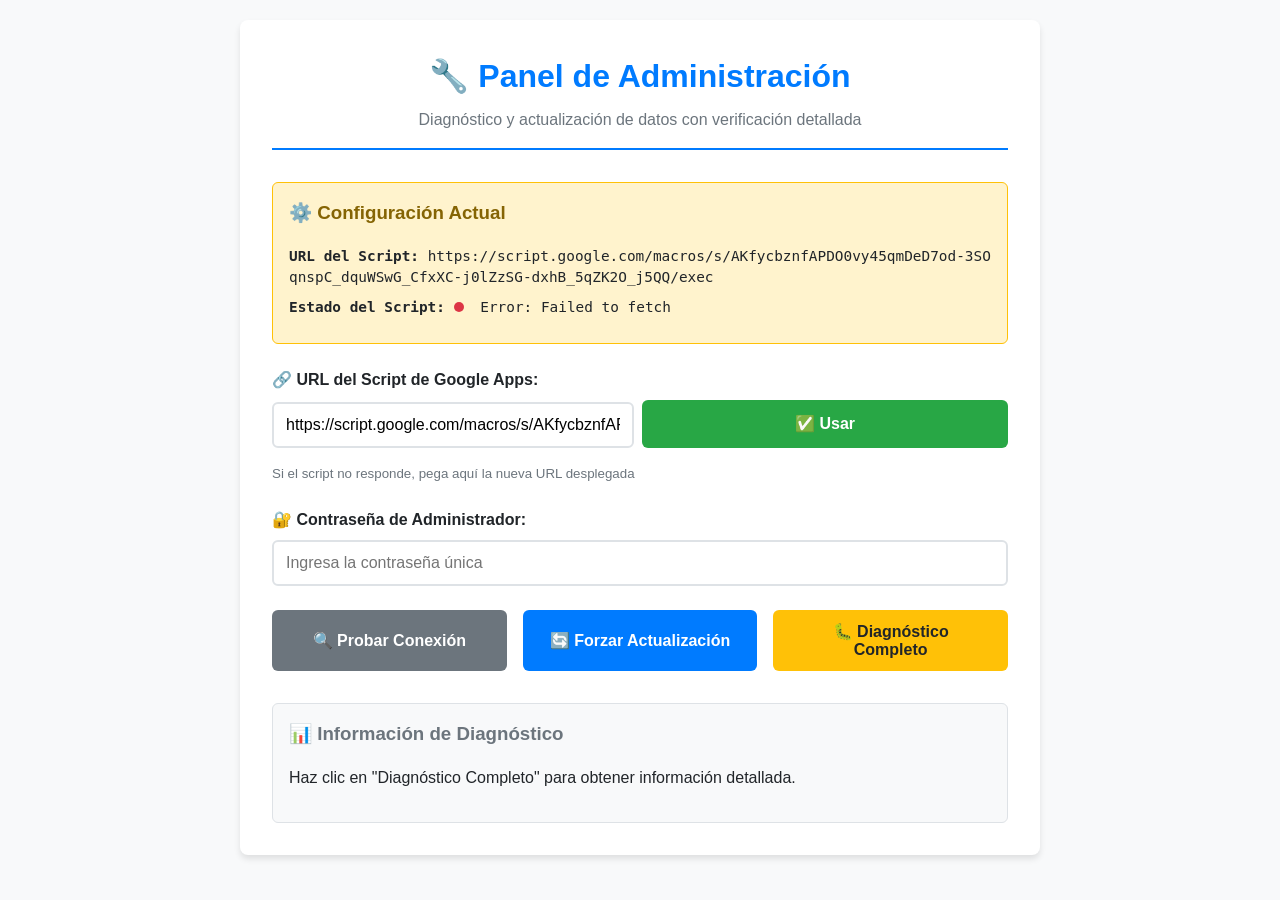
==== admin.html @ ba02b68a "upload" ====
<!DOCTYPE html>
<html lang="es">
<head>
    <meta charset="UTF-8">
    <meta name="viewport" content="width=device-width, initial-scale=1.0">
    <title>Panel de Administración - Diagnóstico</title>
    <style>
        :root {
            --primary-color: #007BFF;
            --secondary-color: #6c757d;
            --success-color: #28a745;
            --warning-color: #ffc107;
            --danger-color: #dc3545;
            --background-color: #f8f9fa;
            --surface-color: #ffffff;
            --text-color: #212529;
            --border-color: #dee2e6;
        }

        * {
            box-sizing: border-box;
        }

        body {
            font-family: 'Segoe UI', Tahoma, Geneva, Verdana, sans-serif;
            background-color: var(--background-color);
            color: var(--text-color);
            margin: 0;
            padding: 20px;
            line-height: 1.5;
        }

        .container {
            max-width: 800px;
            margin: 0 auto;
            background-color: var(--surface-color);
            padding: 2rem;
            border-radius: 8px;
            box-shadow: 0 4px 6px rgba(0,0,0,0.1);
        }

        header {
            text-align: center;
            margin-bottom: 2rem;
            border-bottom: 2px solid var(--primary-color);
            padding-bottom: 1rem;
        }

        header h1 {
            color: var(--primary-color);
            margin: 0 0 0.5rem 0;
            font-size: 2rem;
        }

        header p {
            color: var(--secondary-color);
            margin: 0;
        }

        .admin-panel {
            display: flex;
            flex-direction: column;
            gap: 1.5rem;
        }

        .control-group {
            display: flex;
            flex-direction: column;
            gap: 0.5rem;
        }

        label {
            font-weight: 600;
            color: var(--text-color);
        }

        input[type="password"], input[type="url"] {
            padding: 12px;
            font-size: 1rem;
            border: 2px solid var(--border-color);
            border-radius: 6px;
            transition: border-color 0.3s;
            width: 100%;
        }

        input[type="password"]:focus, input[type="url"]:focus {
            outline: none;
            border-color: var(--primary-color);
            box-shadow: 0 0 0 3px rgba(0, 123, 255, 0.1);
        }

        .button-group {
            display: flex;
            gap: 1rem;
            flex-wrap: wrap;
        }

        button {
            padding: 12px 24px;
            font-size: 1rem;
            font-weight: 600;
            border: none;
            border-radius: 6px;
            cursor: pointer;
            transition: all 0.3s;
            min-height: 48px;
            flex: 1;
            min-width: 120px;
        }

        .btn-primary {
            background-color: var(--primary-color);
            color: white;
        }

        .btn-primary:hover {
            background-color: #0056b3;
        }

        .btn-secondary {
            background-color: var(--secondary-color);
            color: white;
        }

        .btn-secondary:hover {
            background-color: #545b62;
        }

        .btn-warning {
            background-color: var(--warning-color);
            color: #212529;
        }

        .btn-warning:hover {
            background-color: #e0a800;
        }

        .btn-success {
            background-color: var(--success-color);
            color: white;
        }

        .btn-success:hover {
            background-color: #218838;
        }

        button:disabled {
            opacity: 0.6;
            cursor: not-allowed;
        }

        .feedback {
            padding: 15px;
            border-radius: 6px;
            margin-top: 1rem;
            border: 2px solid;
            font-weight: 500;
            display: none;
        }

        .feedback.success {
            background-color: #d4edda;
            border-color: var(--success-color);
            color: #155724;
        }

        .feedback.error {
            background-color: #f8d7da;
            border-color: var(--danger-color);
            color: #721c24;
        }

        .feedback.loading {
            background-color: #d1ecf1;
            border-color: #17a2b8;
            color: #0c5460;
        }

        .feedback.warning {
            background-color: #fff3cd;
            border-color: var(--warning-color);
            color: #856404;
        }

        .debug-info {
            margin-top: 2rem;
            padding: 1rem;
            background-color: #f8f9fa;
            border-radius: 6px;
            border: 1px solid var(--border-color);
        }

        .debug-info h3 {
            margin-top: 0;
            color: var(--secondary-color);
        }

        .debug-item {
            margin: 0.5rem 0;
            padding: 0.5rem;
            background: white;
            border-radius: 4px;
            font-family: monospace;
            font-size: 0.9rem;
            word-break: break-all;
        }

        .config-section {
            background-color: #fff3cd;
            padding: 1rem;
            border-radius: 6px;
            border: 1px solid var(--warning-color);
            margin-bottom: 1.5rem;
        }

        .config-section h3 {
            margin-top: 0;
            color: #856404;
        }

        .config-item {
            margin: 0.5rem 0;
            font-family: monospace;
            font-size: 0.9rem;
            word-break: break-all;
        }

        .spinner {
            border: 3px solid #f3f3f3;
            border-top: 3px solid var(--primary-color);
            border-radius: 50%;
            width: 20px;
            height: 20px;
            animation: spin 1s linear infinite;
            display: inline-block;
            margin-right: 10px;
        }

        @keyframes spin {
            0% { transform: rotate(0deg); }
            100% { transform: rotate(360deg); }
        }

        .status-indicator {
            display: inline-block;
            width: 10px;
            height: 10px;
            border-radius: 50%;
            margin-right: 8px;
        }

        .status-online {
            background-color: var(--success-color);
        }

        .status-offline {
            background-color: var(--danger-color);
        }

        .status-unknown {
            background-color: var(--secondary-color);
        }

        .url-input-group {
            display: flex;
            gap: 0.5rem;
            align-items: flex-end;
        }

        .url-input-group input {
            flex: 1;
        }

        .url-input-group button {
            min-width: auto;
            padding: 12px 16px;
        }

        @media (max-width: 768px) {
            .container {
                padding: 1rem;
                margin: 10px;
            }
            
            .button-group {
                flex-direction: column;
            }
            
            button {
                min-width: 100%;
            }

            .url-input-group {
                flex-direction: column;
                align-items: stretch;
            }
        }
    </style>
</head>
<body>
    <div class="container">
        <header>
            <h1>🔧 Panel de Administración</h1>
            <p>Diagnóstico y actualización de datos con verificación detallada</p>
        </header>

        <div class="config-section">
            <h3>⚙️ Configuración Actual</h3>
            <div class="config-item">
                <strong>URL del Script:</strong> <span id="current-url">Cargando...</span>
            </div>
            <div class="config-item">
                <strong>Estado del Script:</strong> 
                <span class="status-indicator status-unknown"></span>
                <span id="script-status">Verificando...</span>
            </div>
        </div>

        <div class="admin-panel">
            <div class="control-group">
                <label for="script-url">🔗 URL del Script de Google Apps:</label>
                <div class="url-input-group">
                    <input type="url" id="script-url" placeholder="https://script.google.com/macros/s/...">
                    <button id="update-url-btn" class="btn-success">✅ Usar</button>
                </div>
                <small style="color: var(--secondary-color); margin-top: 0.5rem;">
                    Si el script no responde, pega aquí la nueva URL desplegada
                </small>
            </div>

            <div class="control-group">
                <label for="password">🔐 Contraseña de Administrador:</label>
                <input type="password" id="password" placeholder="Ingresa la contraseña única">
            </div>

            <div class="button-group">
                <button id="test-connection-btn" class="btn-secondary">🔍 Probar Conexión</button>
                <button id="force-update-btn" class="btn-primary">🔄 Forzar Actualización</button>
                <button id="debug-btn" class="btn-warning">🐛 Diagnóstico Completo</button>
            </div>

            <div id="feedback-message" class="feedback"></div>
        </div>

        <div class="debug-info">
            <h3>📊 Información de Diagnóstico</h3>
            <div id="debug-content">
                <p>Haz clic en "Diagnóstico Completo" para obtener información detallada.</p>
            </div>
        </div>
    </div>

    <script>
        // ⚠️ CONFIGURACIÓN INICIAL - Se puede modificar desde la interfaz
        let APPS_SCRIPT_URL = 'https://script.google.com/macros/s/AKfycbznfAPDO0vy45qmDeD7od-3SOqnspC_dquWSwG_CfxXC-j0lZzSG-dxhB_5qZK2O_j5QQ/exec';
        const ADMIN_PASSWORD = 'Narkis2025';

        document.addEventListener('DOMContentLoaded', () => {
            const updateButton = document.getElementById('force-update-btn');
            const testButton = document.getElementById('test-connection-btn');
            const debugButton = document.getElementById('debug-btn');
            const updateUrlButton = document.getElementById('update-url-btn');
            const passwordInput = document.getElementById('password');
            const scriptUrlInput = document.getElementById('script-url');
            const feedbackMessage = document.getElementById('feedback-message');
            const currentUrlSpan = document.getElementById('current-url');
            const scriptStatusSpan = document.getElementById('script-status');
            const debugContent = document.getElementById('debug-content');

            // Mostrar URL actual
            currentUrlSpan.textContent = APPS_SCRIPT_URL;
            scriptUrlInput.value = APPS_SCRIPT_URL;

            // Verificar estado del script al cargar
            checkScriptStatus();

            // Event Listeners
            testButton.addEventListener('click', testConnection);
            updateButton.addEventListener('click', forceUpdate);
            debugButton.addEventListener('click', runDiagnostics);
            updateUrlButton.addEventListener('click', updateScriptUrl);

            function updateScriptUrl() {
                const newUrl = scriptUrlInput.value.trim();
                if (!newUrl) {
                    displayFeedback('❌ Por favor ingresa una URL válida', 'error');
                    return;
                }

                if (!newUrl.includes('script.google.com/macros/s/')) {
                    displayFeedback('❌ La URL no parece ser de Google Apps Script', 'error');
                    return;
                }

                APPS_SCRIPT_URL = newUrl;
                currentUrlSpan.textContent = newUrl;
                displayFeedback('✅ URL actualizada correctamente', 'success');
                
                // Verificar nueva URL automáticamente
                setTimeout(checkScriptStatus, 1000);
            }

            async function checkScriptStatus() {
                try {
                    const response = await fetch(APPS_SCRIPT_URL + '?action=ping&t=' + new Date().getTime(), {
                        method: 'GET',
                        mode: 'cors'
                    });
                    
                    if (response.ok) {
                        const result = await response.json();
                        updateScriptStatus(true, `Online - ${result.message || 'Script accesible'}`);
                    } else {
                        updateScriptStatus(false, `Error HTTP ${response.status}`);
                    }
                } catch (error) {
                    updateScriptStatus(false, `Error: ${error.message}`);
                }
            }

            function updateScriptStatus(isOnline, message) {
                const indicator = document.querySelector('.status-indicator');
                indicator.className = `status-indicator ${isOnline ? 'status-online' : 'status-offline'}`;
                scriptStatusSpan.textContent = message;
            }

            async function testConnection() {
                if (passwordInput.value !== ADMIN_PASSWORD) {
                    displayFeedback('❌ Contraseña incorrecta para prueba de conexión', 'error');
                    return;
                }

                displayFeedback('🔍 Probando conexión...', 'loading');
                testButton.disabled = true;

                const testResults = [];

                try {
                    // Prueba 1: Ping básico
                    testResults.push('✅ Iniciando pruebas de conexión...');
                    
                    const startTime = Date.now();
                    const response = await fetch(APPS_SCRIPT_URL + '?action=ping&t=' + new Date().getTime(), {
                        method: 'GET',
                        mode: 'cors',
                        headers: {
                            'Accept': 'application/json',
                            'Content-Type': 'application/json'
                        }
                    });
                    const endTime = Date.now();

                    testResults.push(`📡 Respuesta recibida en ${endTime - startTime}ms`);
                    testResults.push(`🌐 Status HTTP: ${response.status} ${response.statusText}`);

                    if (response.ok) {
                        const responseText = await response.text();
                        testResults.push(`📄 Contenido recibido: ${responseText.substring(0, 200)}...`);
                        
                        try {
                            const jsonData = JSON.parse(responseText);
                            testResults.push(`✅ JSON válido recibido`);
                            testResults.push(`🔍 Estructura: ${JSON.stringify(jsonData, null, 2)}`);
                            
                            // Prueba adicional: obtener datos
                            const dataTest = await fetch(APPS_SCRIPT_URL + '?action=getData&t=' + new Date().getTime());
                            if (dataTest.ok) {
                                const dataResult = await dataTest.json();
                                testResults.push(`📊 Datos disponibles: ${dataResult.recordCount || 0} registros`);
                            }
                            
                        } catch (parseError) {
                            testResults.push(`⚠️ La respuesta no es JSON válido: ${parseError.message}`);
                        }

                        displayFeedback('✅ Conexión exitosa - El script está funcionando', 'success');
                        updateScriptStatus(true, 'Online y funcionando');
                    } else {
                        testResults.push(`❌ Error HTTP: ${response.status} ${response.statusText}`);
                        displayFeedback(`❌ Error de conexión: HTTP ${response.status}`, 'error');
                        updateScriptStatus(false, `HTTP ${response.status}`);
                    }

                } catch (error) {
                    testResults.push(`❌ Error de conexión: ${error.message}`);
                    testResults.push(`🔧 Tipo de error: ${error.name}`);
                    
                    displayFeedback(`❌ Error de conexión: ${error.message}`, 'error');
                    updateScriptStatus(false, error.message);
                }

                // Mostrar resultados en debug
                debugContent.innerHTML = `
                    <h4>🔍 Resultados de Prueba de Conexión</h4>
                    ${testResults.map(result => `<div class="debug-item">${result}</div>`).join('')}
                `;

                testButton.disabled = false;
            }

            async function forceUpdate() {
                if (passwordInput.value !== ADMIN_PASSWORD) {
                    displayFeedback('❌ Contraseña incorrecta', 'error');
                    return;
                }

                displayFeedback('🔄 Actualizando datos, por favor espera...', 'loading');
                updateButton.disabled = true;

                try {
                    const startTime = Date.now();
                    
                    const response = await fetch(APPS_SCRIPT_URL, {
                        method: 'POST',
                        mode: 'cors',
                        redirect: 'follow', // <-- ¡Añade esta línea!
                        headers: {
                            'Content-Type': 'application/json',
                        },
                        body: JSON.stringify({
                            action: 'update',
                            password: ADMIN_PASSWORD,
                            timestamp: new Date().toISOString()
                        })
                    });

                    const endTime = Date.now();
                    
                    if (!response.ok) {
                        throw new Error(`HTTP ${response.status}: ${response.statusText}`);
                    }
                    
                    const responseText = await response.text();
                    
                    try {
                        const result = JSON.parse(responseText);
                        
                        if (result.status === 'success') {
                            displayFeedback(`✅ Actualización exitosa (${endTime - startTime}ms) - ${result.recordCount} registros`, 'success');
                            updateScriptStatus(true, 'Actualizado exitosamente');
                            
                            // Mostrar información adicional
                            debugContent.innerHTML = `
                                <h4>✅ Última Actualización Exitosa</h4>
                                <div class="debug-item">🕒 Timestamp: ${result.timestamp}</div>
                                <div class="debug-item">📊 Registros procesados: ${result.recordCount}</div>
                                <div class="debug-item">📋 Headers: ${result.headers ? result.headers.join(', ') : 'No disponible'}</div>
                                <div class="debug-item">🔗 Archivo: ${result.fileUrl || 'URL no disponible'}</div>
                            `;
                        } else {
                            throw new Error(result.message || 'Error desconocido en el script');
                        }
                    } catch (parseError) {
                        // Si no es JSON, mostrar la respuesta tal como viene
                        if (responseText.includes('success') || responseText.includes('actualizado')) {
                            displayFeedback(`✅ Actualización completada (${endTime - startTime}ms)`, 'success');
                        } else {
                            displayFeedback(`⚠️ Respuesta inesperada del servidor: ${responseText.substring(0, 200)}`, 'warning');
                        }
                    }

                } catch (error) {
                    displayFeedback(`❌ Error en la actualización: ${error.message}`, 'error');
                    updateScriptStatus(false, error.message);
                } finally {
                    updateButton.disabled = false;
                }
            }

            async function runDiagnostics() {
                displayFeedback('🐛 Ejecutando diagnóstico completo...', 'loading');
                debugButton.disabled = true;

                const diagnostics = [];

                try {
                    // Información del navegador
                    diagnostics.push(`🌐 Navegador: ${navigator.userAgent}`);
                    diagnostics.push(`📍 URL actual: ${window.location.href}`);
                    diagnostics.push(`🕒 Timestamp: ${new Date().toISOString()}`);
                    diagnostics.push(`🔧 Configuración del script: ${APPS_SCRIPT_URL}`);
                    
                    // Verificación de CORS
                    diagnostics.push(`🔒 Modo CORS: Habilitado`);
                    
                    // Prueba de red general
                    try {
                        const networkTest = await fetch('https://httpbin.org/get');
                        diagnostics.push(`🌍 Conectividad general: ✅ OK (${networkTest.status})`);
                    } catch (netError) {
                        diagnostics.push(`🌍 Conectividad general: ❌ Error (${netError.message})`);
                    }

                    // Prueba específica del script - Ping
                    try {
                        const pingTest = await fetch(APPS_SCRIPT_URL + '?action=ping&t=' + new Date().getTime());
                        diagnostics.push(`📜 Script Ping: ✅ OK (${pingTest.status})`);
                        
                        if (pingTest.ok) {
                            const pingResponse = await pingTest.json();
                            diagnostics.push(`📋 Respuesta Ping: ${JSON.stringify(pingResponse)}`);
                        }
                    } catch (scriptError) {
                        diagnostics.push(`📜 Script Ping: ❌ Error (${scriptError.message})`);
                    }

                    // Prueba de obtención de datos
                    try {
                        const dataTest = await fetch(APPS_SCRIPT_URL + '?action=getData&t=' + new Date().getTime());
                        diagnostics.push(`📊 Datos del script: ✅ OK (${dataTest.status})`);
                        
                        if (dataTest.ok) {
                            const dataResponse = await dataTest.json();
                            diagnostics.push(`📈 Registros disponibles: ${dataResponse.recordCount || 0}`);
                            diagnostics.push(`📋 Headers: ${dataResponse.headers ? dataResponse.headers.join(', ') : 'No disponible'}`);
                        }
                    } catch (dataError) {
                        diagnostics.push(`📊 Datos del script: ❌ Error (${dataError.message})`);
                    }

                    // Verificación de la configuración
                    diagnostics.push(`🔐 Contraseña configurada: ${ADMIN_PASSWORD ? '✅ Sí' : '❌ No'}`);
                    diagnostics.push(`🔗 URL válida: ${APPS_SCRIPT_URL.startsWith('https://script.google.com') ? '✅ Sí' : '❌ No'}`);

                    displayFeedback('✅ Diagnóstico completado', 'success');

                } catch (error) {
                    diagnostics.push(`❌ Error durante diagnóstico: ${error.message}`);
                    displayFeedback(`❌ Error en diagnóstico: ${error.message}`, 'error');
                }

                // Mostrar resultados
                debugContent.innerHTML = `
                    <h4>🐛 Diagnóstico Completo</h4>
                    ${diagnostics.map(item => `<div class="debug-item">${item}</div>`).join('')}
                    
                    <h4>💡 Posibles Soluciones</h4>
                    <div class="debug-item">
                        <strong>Si ves "Failed to fetch":</strong><br>
                        • Verifica que la URL del Apps Script sea correcta<br>
                        • Asegúrate de que el script esté desplegado como "acceso público"<br>
                        • Revisa que no haya errores en el código del Apps Script<br>
                        • Intenta redesplegar el script con una nueva URL<br>
                        • Verifica que las funciones doGet() y doPost() estén implementadas
                    </div>
                    <div class="debug-item">
                        <strong>Si el script no responde:</strong><br>
                        • Verifica los logs del Apps Script en Google Cloud Console<br>
                        • Asegúrate de que la función doGet() o doPost() esté implementada<br>
                        • Revisa los permisos de Google Sheets/Drive<br>
                        • Verifica que el FOLDER_ID y SHEET_NAME sean correctos
                    </div>
                    <div class="debug-item">
                        <strong>Para redesplegar el script:</strong><br>
                        • Ve a script.google.com<br>
                        • Abre tu proyecto<br>
                        • Haz clic en "Implementar" > "Nueva implementación"<br>
                        • Selecciona "Aplicación web"<br>
                        • Cambia la versión a "Nueva"<br>
                        • Asegúrate de que "Ejecutar como" sea "Yo"<br>
                        • Y "Quién tiene acceso" sea "Cualquier usuario"<br>
                        • Copia la nueva URL y úsala arriba
                    </div>
                `;

                debugButton.disabled = false;
            }

            function displayFeedback(message, type) {
                feedbackMessage.innerHTML = type === 'loading' ? 
                    `<span class="spinner"></span>${message}` : message;
                
                feedbackMessage.className = `feedback ${type}`;
                feedbackMessage.style.display = 'block';
                
                if (type !== 'loading') {
                    setTimeout(() => {
                        feedbackMessage.style.display = 'none';
                    }, 5000);
                }
            }

            // Auto-verificar estado cada 30 segundos
            setInterval(checkScriptStatus, 30000);
        });
    </script>
</body>
</html>
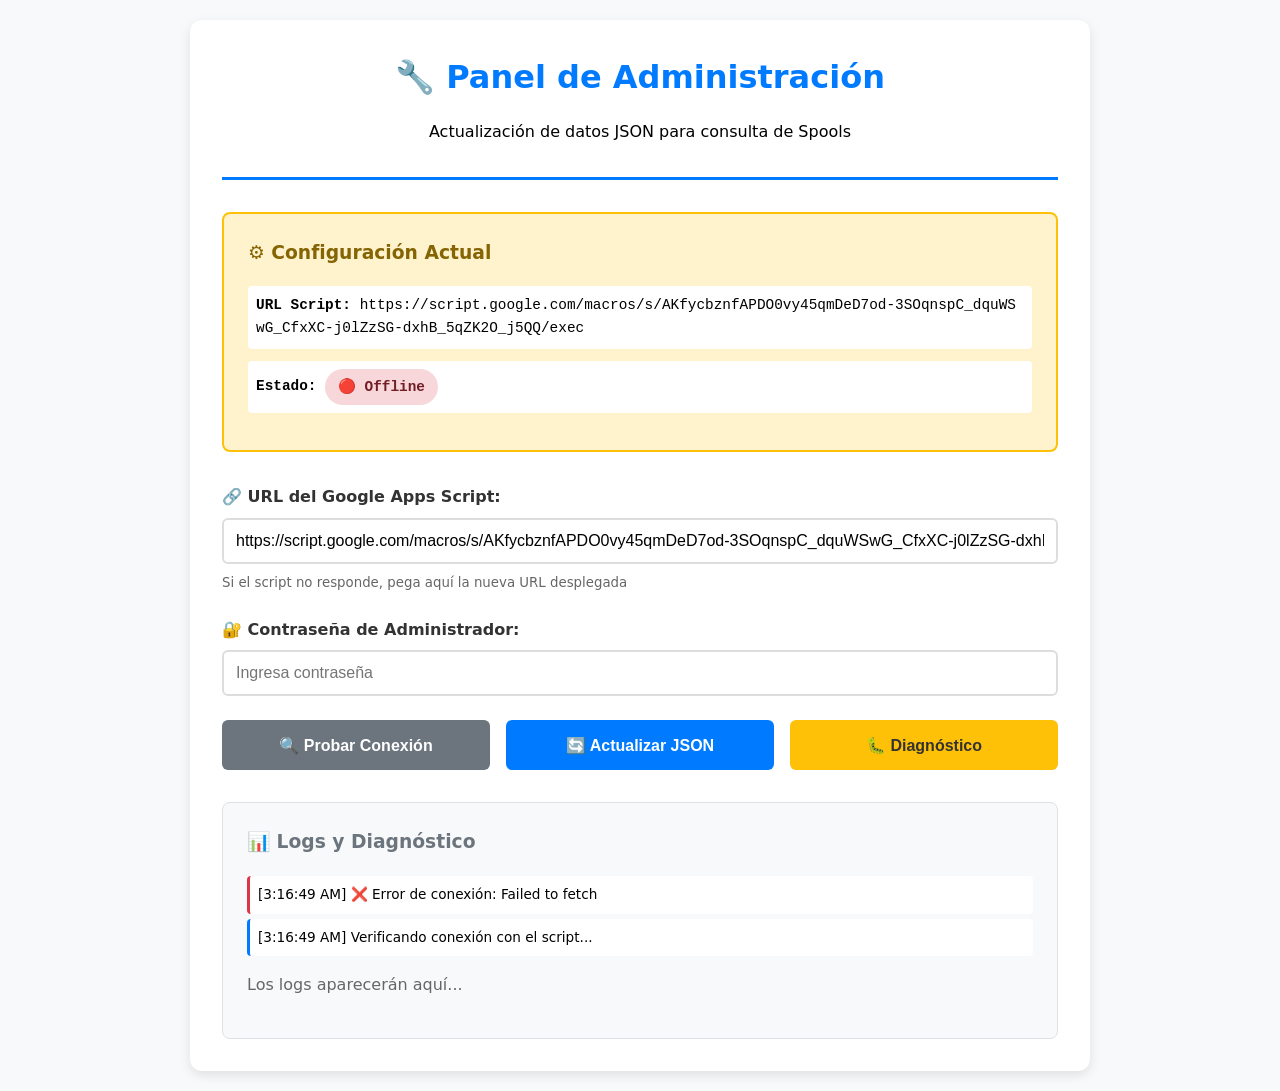
==== commit 3e2dc1ae: "Update admin.html" ====
--- a/admin.html
+++ b/admin.html
@@ -3,200 +3,64 @@
 <head>
     <meta charset="UTF-8">
     <meta name="viewport" content="width=device-width, initial-scale=1.0">
-    <title>Panel de Administración - Diagnóstico</title>
+    <title>Panel Admin - Actualización JSON</title>
     <style>
         :root {
-            --primary-color: #007BFF;
-            --secondary-color: #6c757d;
-            --success-color: #28a745;
-            --warning-color: #ffc107;
-            --danger-color: #dc3545;
-            --background-color: #f8f9fa;
-            --surface-color: #ffffff;
-            --text-color: #212529;
-            --border-color: #dee2e6;
-        }
-
-        * {
-            box-sizing: border-box;
-        }
-
+            --primary: #007BFF;
+            --success: #28a745;
+            --danger: #dc3545;
+            --warning: #ffc107;
+            --secondary: #6c757d;
+            --bg: #f8f9fa;
+        }
+
+        * { box-sizing: border-box; }
+        
         body {
-            font-family: 'Segoe UI', Tahoma, Geneva, Verdana, sans-serif;
-            background-color: var(--background-color);
-            color: var(--text-color);
+            font-family: 'Segoe UI', system-ui, sans-serif;
+            background: var(--bg);
             margin: 0;
             padding: 20px;
-            line-height: 1.5;
+            line-height: 1.6;
         }
 
         .container {
-            max-width: 800px;
+            max-width: 900px;
             margin: 0 auto;
-            background-color: var(--surface-color);
+            background: white;
             padding: 2rem;
-            border-radius: 8px;
-            box-shadow: 0 4px 6px rgba(0,0,0,0.1);
+            border-radius: 12px;
+            box-shadow: 0 4px 12px rgba(0,0,0,0.1);
         }
 
         header {
             text-align: center;
+            border-bottom: 3px solid var(--primary);
+            padding-bottom: 1rem;
             margin-bottom: 2rem;
-            border-bottom: 2px solid var(--primary-color);
-            padding-bottom: 1rem;
         }
 
         header h1 {
-            color: var(--primary-color);
-            margin: 0 0 0.5rem 0;
+            color: var(--primary);
+            margin: 0 0 0.5rem;
             font-size: 2rem;
         }
 
-        header p {
-            color: var(--secondary-color);
-            margin: 0;
-        }
-
-        .admin-panel {
-            display: flex;
-            flex-direction: column;
-            gap: 1.5rem;
-        }
-
-        .control-group {
-            display: flex;
-            flex-direction: column;
-            gap: 0.5rem;
-        }
-
-        label {
-            font-weight: 600;
-            color: var(--text-color);
-        }
-
-        input[type="password"], input[type="url"] {
-            padding: 12px;
-            font-size: 1rem;
-            border: 2px solid var(--border-color);
-            border-radius: 6px;
-            transition: border-color 0.3s;
-            width: 100%;
-        }
-
-        input[type="password"]:focus, input[type="url"]:focus {
-            outline: none;
-            border-color: var(--primary-color);
-            box-shadow: 0 0 0 3px rgba(0, 123, 255, 0.1);
-        }
-
-        .button-group {
-            display: flex;
-            gap: 1rem;
-            flex-wrap: wrap;
-        }
-
-        button {
-            padding: 12px 24px;
-            font-size: 1rem;
-            font-weight: 600;
-            border: none;
-            border-radius: 6px;
-            cursor: pointer;
-            transition: all 0.3s;
-            min-height: 48px;
-            flex: 1;
-            min-width: 120px;
-        }
-
-        .btn-primary {
-            background-color: var(--primary-color);
-            color: white;
-        }
-
-        .btn-primary:hover {
-            background-color: #0056b3;
-        }
-
-        .btn-secondary {
-            background-color: var(--secondary-color);
-            color: white;
-        }
-
-        .btn-secondary:hover {
-            background-color: #545b62;
-        }
-
-        .btn-warning {
-            background-color: var(--warning-color);
-            color: #212529;
-        }
-
-        .btn-warning:hover {
-            background-color: #e0a800;
-        }
-
-        .btn-success {
-            background-color: var(--success-color);
-            color: white;
-        }
-
-        .btn-success:hover {
-            background-color: #218838;
-        }
-
-        button:disabled {
-            opacity: 0.6;
-            cursor: not-allowed;
-        }
-
-        .feedback {
-            padding: 15px;
-            border-radius: 6px;
-            margin-top: 1rem;
-            border: 2px solid;
-            font-weight: 500;
-            display: none;
-        }
-
-        .feedback.success {
-            background-color: #d4edda;
-            border-color: var(--success-color);
-            color: #155724;
-        }
-
-        .feedback.error {
-            background-color: #f8d7da;
-            border-color: var(--danger-color);
-            color: #721c24;
-        }
-
-        .feedback.loading {
-            background-color: #d1ecf1;
-            border-color: #17a2b8;
-            color: #0c5460;
-        }
-
-        .feedback.warning {
-            background-color: #fff3cd;
-            border-color: var(--warning-color);
+        .config-card {
+            background: #fff3cd;
+            border: 2px solid var(--warning);
+            border-radius: 8px;
+            padding: 1.5rem;
+            margin-bottom: 2rem;
+        }
+
+        .config-card h3 {
+            margin-top: 0;
             color: #856404;
         }
 
-        .debug-info {
-            margin-top: 2rem;
-            padding: 1rem;
-            background-color: #f8f9fa;
-            border-radius: 6px;
-            border: 1px solid var(--border-color);
-        }
-
-        .debug-info h3 {
-            margin-top: 0;
-            color: var(--secondary-color);
-        }
-
-        .debug-item {
-            margin: 0.5rem 0;
+        .config-item {
+            margin: 0.8rem 0;
             padding: 0.5rem;
             background: white;
             border-radius: 4px;
@@ -205,34 +69,125 @@
             word-break: break-all;
         }
 
-        .config-section {
-            background-color: #fff3cd;
+        .status-badge {
+            display: inline-flex;
+            align-items: center;
+            gap: 0.5rem;
+            padding: 0.4rem 0.8rem;
+            border-radius: 20px;
+            font-weight: 600;
+            font-size: 0.9rem;
+        }
+
+        .status-online {
+            background: #d4edda;
+            color: #155724;
+        }
+
+        .status-offline {
+            background: #f8d7da;
+            color: #721c24;
+        }
+
+        .control-group {
+            margin-bottom: 1.5rem;
+        }
+
+        label {
+            display: block;
+            font-weight: 600;
+            margin-bottom: 0.5rem;
+            color: #333;
+        }
+
+        input {
+            width: 100%;
+            padding: 12px;
+            border: 2px solid #ddd;
+            border-radius: 6px;
+            font-size: 1rem;
+            transition: border-color 0.3s;
+        }
+
+        input:focus {
+            outline: none;
+            border-color: var(--primary);
+            box-shadow: 0 0 0 3px rgba(0,123,255,0.1);
+        }
+
+        .btn-group {
+            display: grid;
+            grid-template-columns: repeat(auto-fit, minmax(200px, 1fr));
+            gap: 1rem;
+            margin: 1.5rem 0;
+        }
+
+        button {
+            padding: 12px 24px;
+            border: none;
+            border-radius: 6px;
+            font-size: 1rem;
+            font-weight: 600;
+            cursor: pointer;
+            transition: all 0.2s;
+            min-height: 50px;
+        }
+
+        button:hover:not(:disabled) {
+            transform: translateY(-2px);
+            box-shadow: 0 4px 8px rgba(0,0,0,0.2);
+        }
+
+        button:disabled {
+            opacity: 0.6;
+            cursor: not-allowed;
+        }
+
+        .btn-primary { background: var(--primary); color: white; }
+        .btn-success { background: var(--success); color: white; }
+        .btn-warning { background: var(--warning); color: #333; }
+        .btn-secondary { background: var(--secondary); color: white; }
+
+        .feedback {
             padding: 1rem;
-            border-radius: 6px;
-            border: 1px solid var(--warning-color);
-            margin-bottom: 1.5rem;
-        }
-
-        .config-section h3 {
-            margin-top: 0;
-            color: #856404;
-        }
-
-        .config-item {
-            margin: 0.5rem 0;
-            font-family: monospace;
-            font-size: 0.9rem;
-            word-break: break-all;
+            border-radius: 8px;
+            margin: 1rem 0;
+            border-left: 4px solid;
+            display: none;
+            animation: slideIn 0.3s;
+        }
+
+        @keyframes slideIn {
+            from { transform: translateX(-20px); opacity: 0; }
+            to { transform: translateX(0); opacity: 1; }
+        }
+
+        .feedback.success {
+            background: #d4edda;
+            border-color: var(--success);
+            color: #155724;
+        }
+
+        .feedback.error {
+            background: #f8d7da;
+            border-color: var(--danger);
+            color: #721c24;
+        }
+
+        .feedback.loading {
+            background: #d1ecf1;
+            border-color: #17a2b8;
+            color: #0c5460;
         }
 
         .spinner {
-            border: 3px solid #f3f3f3;
-            border-top: 3px solid var(--primary-color);
-            border-radius: 50%;
+            display: inline-block;
             width: 20px;
             height: 20px;
+            border: 3px solid #f3f3f3;
+            border-top: 3px solid var(--primary);
+            border-radius: 50%;
             animation: spin 1s linear infinite;
-            display: inline-block;
             margin-right: 10px;
         }
 
@@ -241,59 +196,44 @@
             100% { transform: rotate(360deg); }
         }
 
-        .status-indicator {
-            display: inline-block;
-            width: 10px;
-            height: 10px;
-            border-radius: 50%;
-            margin-right: 8px;
-        }
-
-        .status-online {
-            background-color: var(--success-color);
-        }
-
-        .status-offline {
-            background-color: var(--danger-color);
-        }
-
-        .status-unknown {
-            background-color: var(--secondary-color);
-        }
-
-        .url-input-group {
-            display: flex;
-            gap: 0.5rem;
-            align-items: flex-end;
-        }
-
-        .url-input-group input {
-            flex: 1;
-        }
-
-        .url-input-group button {
-            min-width: auto;
-            padding: 12px 16px;
-        }
+        .debug-section {
+            background: #f8f9fa;
+            border: 1px solid #dee2e6;
+            border-radius: 8px;
+            padding: 1.5rem;
+            margin-top: 2rem;
+        }
+
+        .debug-section h3 {
+            margin-top: 0;
+            color: var(--secondary);
+        }
+
+        .debug-item {
+            background: white;
+            padding: 0.8rem;
+            margin: 0.5rem 0;
+            border-radius: 4px;
+            font-family: monospace;
+            font-size: 0.85rem;
+            border-left: 3px solid var(--primary);
+        }
+
+        .log-entry {
+            padding: 0.5rem;
+            margin: 0.3rem 0;
+            background: white;
+            border-radius: 4px;
+            font-size: 0.85rem;
+        }
+
+        .log-success { border-left: 3px solid var(--success); }
+        .log-error { border-left: 3px solid var(--danger); }
+        .log-info { border-left: 3px solid var(--primary); }
 
         @media (max-width: 768px) {
-            .container {
-                padding: 1rem;
-                margin: 10px;
-            }
-            
-            .button-group {
-                flex-direction: column;
-            }
-            
-            button {
-                min-width: 100%;
-            }
-
-            .url-input-group {
-                flex-direction: column;
-                align-items: stretch;
-            }
+            .container { padding: 1rem; }
+            .btn-group { grid-template-columns: 1fr; }
         }
     </style>
 </head>
@@ -301,388 +241,298 @@
     <div class="container">
         <header>
             <h1>🔧 Panel de Administración</h1>
-            <p>Diagnóstico y actualización de datos con verificación detallada</p>
+            <p>Actualización de datos JSON para consulta de Spools</p>
         </header>
 
-        <div class="config-section">
+        <div class="config-card">
             <h3>⚙️ Configuración Actual</h3>
             <div class="config-item">
-                <strong>URL del Script:</strong> <span id="current-url">Cargando...</span>
+                <strong>URL Script:</strong> <span id="current-url">Cargando...</span>
             </div>
             <div class="config-item">
-                <strong>Estado del Script:</strong> 
-                <span class="status-indicator status-unknown"></span>
-                <span id="script-status">Verificando...</span>
+                <strong>Estado:</strong> 
+                <span id="status-badge" class="status-badge status-offline">
+                    🔴 Verificando...
+                </span>
             </div>
         </div>
 
-        <div class="admin-panel">
-            <div class="control-group">
-                <label for="script-url">🔗 URL del Script de Google Apps:</label>
-                <div class="url-input-group">
-                    <input type="url" id="script-url" placeholder="https://script.google.com/macros/s/...">
-                    <button id="update-url-btn" class="btn-success">✅ Usar</button>
-                </div>
-                <small style="color: var(--secondary-color); margin-top: 0.5rem;">
-                    Si el script no responde, pega aquí la nueva URL desplegada
-                </small>
-            </div>
-
-            <div class="control-group">
-                <label for="password">🔐 Contraseña de Administrador:</label>
-                <input type="password" id="password" placeholder="Ingresa la contraseña única">
-            </div>
-
-            <div class="button-group">
-                <button id="test-connection-btn" class="btn-secondary">🔍 Probar Conexión</button>
-                <button id="force-update-btn" class="btn-primary">🔄 Forzar Actualización</button>
-                <button id="debug-btn" class="btn-warning">🐛 Diagnóstico Completo</button>
-            </div>
-
-            <div id="feedback-message" class="feedback"></div>
+        <div class="control-group">
+            <label for="script-url">🔗 URL del Google Apps Script:</label>
+            <input type="url" id="script-url" placeholder="https://script.google.com/macros/s/...">
+            <small style="color: #666; margin-top: 0.5rem; display: block;">
+                Si el script no responde, pega aquí la nueva URL desplegada
+            </small>
         </div>
 
-        <div class="debug-info">
-            <h3>📊 Información de Diagnóstico</h3>
-            <div id="debug-content">
-                <p>Haz clic en "Diagnóstico Completo" para obtener información detallada.</p>
+        <div class="control-group">
+            <label for="password">🔐 Contraseña de Administrador:</label>
+            <input type="password" id="password" placeholder="Ingresa contraseña">
+        </div>
+
+        <div class="btn-group">
+            <button id="test-btn" class="btn-secondary">🔍 Probar Conexión</button>
+            <button id="update-btn" class="btn-primary">🔄 Actualizar JSON</button>
+            <button id="diagnose-btn" class="btn-warning">🐛 Diagnóstico</button>
+        </div>
+
+        <div id="feedback" class="feedback"></div>
+
+        <div class="debug-section">
+            <h3>📊 Logs y Diagnóstico</h3>
+            <div id="logs-container">
+                <p style="color: #666;">Los logs aparecerán aquí...</p>
             </div>
         </div>
     </div>
 
     <script>
-        // ⚠️ CONFIGURACIÓN INICIAL - Se puede modificar desde la interfaz
-        let APPS_SCRIPT_URL = 'https://script.google.com/macros/s/AKfycbznfAPDO0vy45qmDeD7od-3SOqnspC_dquWSwG_CfxXC-j0lZzSG-dxhB_5qZK2O_j5QQ/exec';
-        const ADMIN_PASSWORD = 'Narkis2025';
-
-        document.addEventListener('DOMContentLoaded', () => {
-            const updateButton = document.getElementById('force-update-btn');
-            const testButton = document.getElementById('test-connection-btn');
-            const debugButton = document.getElementById('debug-btn');
-            const updateUrlButton = document.getElementById('update-url-btn');
-            const passwordInput = document.getElementById('password');
-            const scriptUrlInput = document.getElementById('script-url');
-            const feedbackMessage = document.getElementById('feedback-message');
-            const currentUrlSpan = document.getElementById('current-url');
-            const scriptStatusSpan = document.getElementById('script-status');
-            const debugContent = document.getElementById('debug-content');
-
-            // Mostrar URL actual
-            currentUrlSpan.textContent = APPS_SCRIPT_URL;
-            scriptUrlInput.value = APPS_SCRIPT_URL;
-
-            // Verificar estado del script al cargar
-            checkScriptStatus();
-
-            // Event Listeners
-            testButton.addEventListener('click', testConnection);
-            updateButton.addEventListener('click', forceUpdate);
-            debugButton.addEventListener('click', runDiagnostics);
-            updateUrlButton.addEventListener('click', updateScriptUrl);
-
-            function updateScriptUrl() {
-                const newUrl = scriptUrlInput.value.trim();
-                if (!newUrl) {
-                    displayFeedback('❌ Por favor ingresa una URL válida', 'error');
-                    return;
+        // Configuración inicial
+        let SCRIPT_URL = 'https://script.google.com/macros/s/AKfycbznfAPDO0vy45qmDeD7od-3SOqnspC_dquWSwG_CfxXC-j0lZzSG-dxhB_5qZK2O_j5QQ/exec';
+        const PASSWORD = 'Narkis2025';
+
+        const elements = {
+            scriptUrl: document.getElementById('script-url'),
+            password: document.getElementById('password'),
+            testBtn: document.getElementById('test-btn'),
+            updateBtn: document.getElementById('update-btn'),
+            diagnoseBtn: document.getElementById('diagnose-btn'),
+            feedback: document.getElementById('feedback'),
+            currentUrl: document.getElementById('current-url'),
+            statusBadge: document.getElementById('status-badge'),
+            logsContainer: document.getElementById('logs-container')
+        };
+
+        // Inicialización
+        elements.scriptUrl.value = SCRIPT_URL;
+        elements.currentUrl.textContent = SCRIPT_URL;
+
+        // Funciones auxiliares
+        function showFeedback(message, type = 'info') {
+            elements.feedback.textContent = message;
+            elements.feedback.className = `feedback ${type}`;
+            elements.feedback.style.display = 'block';
+            
+            if (type !== 'loading') {
+                setTimeout(() => elements.feedback.style.display = 'none', 5000);
+            }
+        }
+
+        function addLog(message, type = 'info') {
+            const log = document.createElement('div');
+            log.className = `log-entry log-${type}`;
+            log.textContent = `[${new Date().toLocaleTimeString()}] ${message}`;
+            elements.logsContainer.insertBefore(log, elements.logsContainer.firstChild);
+            
+            // Mantener solo últimos 20 logs
+            while (elements.logsContainer.children.length > 20) {
+                elements.logsContainer.removeChild(elements.logsContainer.lastChild);
+            }
+        }
+
+        function updateStatus(isOnline, message) {
+            elements.statusBadge.className = `status-badge ${isOnline ? 'status-online' : 'status-offline'}`;
+            elements.statusBadge.textContent = `${isOnline ? '🟢' : '🔴'} ${message}`;
+        }
+
+        async function checkConnection() {
+            try {
+                addLog('Verificando conexión con el script...', 'info');
+                const response = await fetch(`${SCRIPT_URL}?action=ping&t=${Date.now()}`, {
+                    method: 'GET',
+                    mode: 'cors'
+                });
+
+                if (response.ok) {
+                    const data = await response.json();
+                    updateStatus(true, 'Online');
+                    addLog(`✅ Script conectado: ${data.message}`, 'success');
+                    return true;
+                } else {
+                    throw new Error(`HTTP ${response.status}`);
                 }
-
-                if (!newUrl.includes('script.google.com/macros/s/')) {
-                    displayFeedback('❌ La URL no parece ser de Google Apps Script', 'error');
-                    return;
+            } catch (error) {
+                updateStatus(false, 'Offline');
+                addLog(`❌ Error de conexión: ${error.message}`, 'error');
+                return false;
+            }
+        }
+
+        async function testConnection() {
+            if (elements.password.value !== PASSWORD) {
+                showFeedback('❌ Contraseña incorrecta', 'error');
+                return;
+            }
+
+            showFeedback('🔍 Probando conexión...', 'loading');
+            elements.testBtn.disabled = true;
+
+            try {
+                const pingStart = Date.now();
+                const pingResponse = await fetch(`${SCRIPT_URL}?action=ping&t=${Date.now()}`);
+                const pingTime = Date.now() - pingStart;
+
+                if (!pingResponse.ok) throw new Error(`HTTP ${pingResponse.status}`);
+                
+                const pingData = await pingResponse.json();
+                addLog(`✅ Ping exitoso (${pingTime}ms)`, 'success');
+
+                const dataResponse = await fetch(`${SCRIPT_URL}?action=getData&t=${Date.now()}`);
+                if (!dataResponse.ok) throw new Error(`HTTP ${dataResponse.status}`);
+                
+                const dataResult = await dataResponse.json();
+                addLog(`📊 Datos disponibles: ${dataResult.recordCount} registros`, 'success');
+
+                showFeedback(`✅ Conexión exitosa - ${dataResult.recordCount} registros disponibles`, 'success');
+                updateStatus(true, 'Online y funcionando');
+
+            } catch (error) {
+                showFeedback(`❌ Error: ${error.message}`, 'error');
+                addLog(`❌ Prueba fallida: ${error.message}`, 'error');
+            } finally {
+                elements.testBtn.disabled = false;
+            }
+        }
+
+        async function updateJson() {
+            if (elements.password.value !== PASSWORD) {
+                showFeedback('❌ Contraseña incorrecta', 'error');
+                return;
+            }
+
+            showFeedback('🔄 Actualizando JSON...', 'loading');
+            elements.updateBtn.disabled = true;
+            addLog('Iniciando actualización del JSON...', 'info');
+
+            try {
+                const startTime = Date.now();
+
+                // Usar GET con parámetros en lugar de POST para evitar problemas de CORS
+                const url = `${SCRIPT_URL}?action=update&password=${encodeURIComponent(PASSWORD)}&timestamp=${encodeURIComponent(new Date().toISOString())}&_=${Date.now()}`;
+                
+                const response = await fetch(url, {
+                    method: 'GET',
+                    mode: 'no-cors',
+                    cache: 'no-cache'
+                });
+
+                // Debido a no-cors, intentamos con POST tradicional si GET falla
+                const responsePost = await fetch(SCRIPT_URL, {
+                    method: 'POST',
+                    redirect: 'follow',
+                    headers: { 
+                        'Content-Type': 'text/plain;charset=utf-8'
+                    },
+                    body: JSON.stringify({
+                        action: 'update',
+                        password: PASSWORD,
+                        timestamp: new Date().toISOString()
+                    })
+                });
+
+                if (!responsePost.ok) {
+                    throw new Error(`HTTP ${responsePost.status}: ${responsePost.statusText}`);
                 }
 
-                APPS_SCRIPT_URL = newUrl;
-                currentUrlSpan.textContent = newUrl;
-                displayFeedback('✅ URL actualizada correctamente', 'success');
-                
-                // Verificar nueva URL automáticamente
-                setTimeout(checkScriptStatus, 1000);
-            }
-
-            async function checkScriptStatus() {
+                const result = await responsePost.json();
+                const duration = Date.now() - startTime;
+
+                if (result.status === 'success') {
+                    showFeedback(`✅ Actualización exitosa (${duration}ms)`, 'success');
+                    addLog(`✅ JSON actualizado: ${result.recordCount} registros`, 'success');
+                    addLog(`📁 Archivo: ${result.fileName}`, 'info');
+                    addLog(`🔗 URL: ${result.fileUrl}`, 'info');
+                    
+                    // Mostrar URL para copiar
+                    if (result.fileUrl) {
+                        addLog('💡 Copia esta URL para script.js:', 'info');
+                        addLog(result.fileUrl, 'success');
+                    }
+                } else {
+                    throw new Error(result.message || 'Error desconocido');
+                }
+
+            } catch (error) {
+                showFeedback(`❌ Error: ${error.message}`, 'error');
+                addLog(`❌ Actualización fallida: ${error.message}`, 'error');
+                addLog('💡 Intenta actualizar desde Google Sheets directamente', 'info');
+            } finally {
+                elements.updateBtn.disabled = false;
+            }
+        }
+
+        async function runDiagnostics() {
+            showFeedback('🐛 Ejecutando diagnóstico...', 'loading');
+            elements.diagnoseBtn.disabled = true;
+
+            addLog('=== INICIO DIAGNÓSTICO COMPLETO ===', 'info');
+            addLog(`Navegador: ${navigator.userAgent}`, 'info');
+            addLog(`URL configurada: ${SCRIPT_URL}`, 'info');
+
+            try {
+                // Test 1: Conectividad general
                 try {
-                    const response = await fetch(APPS_SCRIPT_URL + '?action=ping&t=' + new Date().getTime(), {
-                        method: 'GET',
-                        mode: 'cors'
-                    });
-                    
-                    if (response.ok) {
-                        const result = await response.json();
-                        updateScriptStatus(true, `Online - ${result.message || 'Script accesible'}`);
+                    await fetch('https://www.google.com', { mode: 'no-cors' });
+                    addLog('✅ Conectividad a Internet: OK', 'success');
+                } catch {
+                    addLog('❌ Sin conexión a Internet', 'error');
+                }
+
+                // Test 2: Ping al script
+                try {
+                    const ping = await fetch(`${SCRIPT_URL}?action=ping&t=${Date.now()}`);
+                    if (ping.ok) {
+                        const data = await ping.json();
+                        addLog(`✅ Script Ping: OK (v${data.version || '?'})`, 'success');
                     } else {
-                        updateScriptStatus(false, `Error HTTP ${response.status}`);
+                        addLog(`❌ Script Ping: HTTP ${ping.status}`, 'error');
                     }
-                } catch (error) {
-                    updateScriptStatus(false, `Error: ${error.message}`);
+                } catch (e) {
+                    addLog(`❌ Script Ping: ${e.message}`, 'error');
                 }
-            }
-
-            function updateScriptStatus(isOnline, message) {
-                const indicator = document.querySelector('.status-indicator');
-                indicator.className = `status-indicator ${isOnline ? 'status-online' : 'status-offline'}`;
-                scriptStatusSpan.textContent = message;
-            }
-
-            async function testConnection() {
-                if (passwordInput.value !== ADMIN_PASSWORD) {
-                    displayFeedback('❌ Contraseña incorrecta para prueba de conexión', 'error');
-                    return;
+
+                // Test 3: Obtener datos
+                try {
+                    const getData = await fetch(`${SCRIPT_URL}?action=getData&t=${Date.now()}`);
+                    if (getData.ok) {
+                        const data = await getData.json();
+                        addLog(`✅ GetData: ${data.recordCount} registros`, 'success');
+                        addLog(`📋 Headers: ${data.headers?.join(', ')}`, 'info');
+                    } else {
+                        addLog(`❌ GetData: HTTP ${getData.status}`, 'error');
+                    }
+                } catch (e) {
+                    addLog(`❌ GetData: ${e.message}`, 'error');
                 }
 
-                displayFeedback('🔍 Probando conexión...', 'loading');
-                testButton.disabled = true;
-
-                const testResults = [];
-
-                try {
-                    // Prueba 1: Ping básico
-                    testResults.push('✅ Iniciando pruebas de conexión...');
-                    
-                    const startTime = Date.now();
-                    const response = await fetch(APPS_SCRIPT_URL + '?action=ping&t=' + new Date().getTime(), {
-                        method: 'GET',
-                        mode: 'cors',
-                        headers: {
-                            'Accept': 'application/json',
-                            'Content-Type': 'application/json'
-                        }
-                    });
-                    const endTime = Date.now();
-
-                    testResults.push(`📡 Respuesta recibida en ${endTime - startTime}ms`);
-                    testResults.push(`🌐 Status HTTP: ${response.status} ${response.statusText}`);
-
-                    if (response.ok) {
-                        const responseText = await response.text();
-                        testResults.push(`📄 Contenido recibido: ${responseText.substring(0, 200)}...`);
-                        
-                        try {
-                            const jsonData = JSON.parse(responseText);
-                            testResults.push(`✅ JSON válido recibido`);
-                            testResults.push(`🔍 Estructura: ${JSON.stringify(jsonData, null, 2)}`);
-                            
-                            // Prueba adicional: obtener datos
-                            const dataTest = await fetch(APPS_SCRIPT_URL + '?action=getData&t=' + new Date().getTime());
-                            if (dataTest.ok) {
-                                const dataResult = await dataTest.json();
-                                testResults.push(`📊 Datos disponibles: ${dataResult.recordCount || 0} registros`);
-                            }
-                            
-                        } catch (parseError) {
-                            testResults.push(`⚠️ La respuesta no es JSON válido: ${parseError.message}`);
-                        }
-
-                        displayFeedback('✅ Conexión exitosa - El script está funcionando', 'success');
-                        updateScriptStatus(true, 'Online y funcionando');
-                    } else {
-                        testResults.push(`❌ Error HTTP: ${response.status} ${response.statusText}`);
-                        displayFeedback(`❌ Error de conexión: HTTP ${response.status}`, 'error');
-                        updateScriptStatus(false, `HTTP ${response.status}`);
-                    }
-
-                } catch (error) {
-                    testResults.push(`❌ Error de conexión: ${error.message}`);
-                    testResults.push(`🔧 Tipo de error: ${error.name}`);
-                    
-                    displayFeedback(`❌ Error de conexión: ${error.message}`, 'error');
-                    updateScriptStatus(false, error.message);
-                }
-
-                // Mostrar resultados en debug
-                debugContent.innerHTML = `
-                    <h4>🔍 Resultados de Prueba de Conexión</h4>
-                    ${testResults.map(result => `<div class="debug-item">${result}</div>`).join('')}
-                `;
-
-                testButton.disabled = false;
-            }
-
-            async function forceUpdate() {
-                if (passwordInput.value !== ADMIN_PASSWORD) {
-                    displayFeedback('❌ Contraseña incorrecta', 'error');
-                    return;
-                }
-
-                displayFeedback('🔄 Actualizando datos, por favor espera...', 'loading');
-                updateButton.disabled = true;
-
-                try {
-                    const startTime = Date.now();
-                    
-                    const response = await fetch(APPS_SCRIPT_URL, {
-                        method: 'POST',
-                        mode: 'cors',
-                        redirect: 'follow', // <-- ¡Añade esta línea!
-                        headers: {
-                            'Content-Type': 'application/json',
-                        },
-                        body: JSON.stringify({
-                            action: 'update',
-                            password: ADMIN_PASSWORD,
-                            timestamp: new Date().toISOString()
-                        })
-                    });
-
-                    const endTime = Date.now();
-                    
-                    if (!response.ok) {
-                        throw new Error(`HTTP ${response.status}: ${response.statusText}`);
-                    }
-                    
-                    const responseText = await response.text();
-                    
-                    try {
-                        const result = JSON.parse(responseText);
-                        
-                        if (result.status === 'success') {
-                            displayFeedback(`✅ Actualización exitosa (${endTime - startTime}ms) - ${result.recordCount} registros`, 'success');
-                            updateScriptStatus(true, 'Actualizado exitosamente');
-                            
-                            // Mostrar información adicional
-                            debugContent.innerHTML = `
-                                <h4>✅ Última Actualización Exitosa</h4>
-                                <div class="debug-item">🕒 Timestamp: ${result.timestamp}</div>
-                                <div class="debug-item">📊 Registros procesados: ${result.recordCount}</div>
-                                <div class="debug-item">📋 Headers: ${result.headers ? result.headers.join(', ') : 'No disponible'}</div>
-                                <div class="debug-item">🔗 Archivo: ${result.fileUrl || 'URL no disponible'}</div>
-                            `;
-                        } else {
-                            throw new Error(result.message || 'Error desconocido en el script');
-                        }
-                    } catch (parseError) {
-                        // Si no es JSON, mostrar la respuesta tal como viene
-                        if (responseText.includes('success') || responseText.includes('actualizado')) {
-                            displayFeedback(`✅ Actualización completada (${endTime - startTime}ms)`, 'success');
-                        } else {
-                            displayFeedback(`⚠️ Respuesta inesperada del servidor: ${responseText.substring(0, 200)}`, 'warning');
-                        }
-                    }
-
-                } catch (error) {
-                    displayFeedback(`❌ Error en la actualización: ${error.message}`, 'error');
-                    updateScriptStatus(false, error.message);
-                } finally {
-                    updateButton.disabled = false;
-                }
-            }
-
-            async function runDiagnostics() {
-                displayFeedback('🐛 Ejecutando diagnóstico completo...', 'loading');
-                debugButton.disabled = true;
-
-                const diagnostics = [];
-
-                try {
-                    // Información del navegador
-                    diagnostics.push(`🌐 Navegador: ${navigator.userAgent}`);
-                    diagnostics.push(`📍 URL actual: ${window.location.href}`);
-                    diagnostics.push(`🕒 Timestamp: ${new Date().toISOString()}`);
-                    diagnostics.push(`🔧 Configuración del script: ${APPS_SCRIPT_URL}`);
-                    
-                    // Verificación de CORS
-                    diagnostics.push(`🔒 Modo CORS: Habilitado`);
-                    
-                    // Prueba de red general
-                    try {
-                        const networkTest = await fetch('https://httpbin.org/get');
-                        diagnostics.push(`🌍 Conectividad general: ✅ OK (${networkTest.status})`);
-                    } catch (netError) {
-                        diagnostics.push(`🌍 Conectividad general: ❌ Error (${netError.message})`);
-                    }
-
-                    // Prueba específica del script - Ping
-                    try {
-                        const pingTest = await fetch(APPS_SCRIPT_URL + '?action=ping&t=' + new Date().getTime());
-                        diagnostics.push(`📜 Script Ping: ✅ OK (${pingTest.status})`);
-                        
-                        if (pingTest.ok) {
-                            const pingResponse = await pingTest.json();
-                            diagnostics.push(`📋 Respuesta Ping: ${JSON.stringify(pingResponse)}`);
-                        }
-                    } catch (scriptError) {
-                        diagnostics.push(`📜 Script Ping: ❌ Error (${scriptError.message})`);
-                    }
-
-                    // Prueba de obtención de datos
-                    try {
-                        const dataTest = await fetch(APPS_SCRIPT_URL + '?action=getData&t=' + new Date().getTime());
-                        diagnostics.push(`📊 Datos del script: ✅ OK (${dataTest.status})`);
-                        
-                        if (dataTest.ok) {
-                            const dataResponse = await dataTest.json();
-                            diagnostics.push(`📈 Registros disponibles: ${dataResponse.recordCount || 0}`);
-                            diagnostics.push(`📋 Headers: ${dataResponse.headers ? dataResponse.headers.join(', ') : 'No disponible'}`);
-                        }
-                    } catch (dataError) {
-                        diagnostics.push(`📊 Datos del script: ❌ Error (${dataError.message})`);
-                    }
-
-                    // Verificación de la configuración
-                    diagnostics.push(`🔐 Contraseña configurada: ${ADMIN_PASSWORD ? '✅ Sí' : '❌ No'}`);
-                    diagnostics.push(`🔗 URL válida: ${APPS_SCRIPT_URL.startsWith('https://script.google.com') ? '✅ Sí' : '❌ No'}`);
-
-                    displayFeedback('✅ Diagnóstico completado', 'success');
-
-                } catch (error) {
-                    diagnostics.push(`❌ Error durante diagnóstico: ${error.message}`);
-                    displayFeedback(`❌ Error en diagnóstico: ${error.message}`, 'error');
-                }
-
-                // Mostrar resultados
-                debugContent.innerHTML = `
-                    <h4>🐛 Diagnóstico Completo</h4>
-                    ${diagnostics.map(item => `<div class="debug-item">${item}</div>`).join('')}
-                    
-                    <h4>💡 Posibles Soluciones</h4>
-                    <div class="debug-item">
-                        <strong>Si ves "Failed to fetch":</strong><br>
-                        • Verifica que la URL del Apps Script sea correcta<br>
-                        • Asegúrate de que el script esté desplegado como "acceso público"<br>
-                        • Revisa que no haya errores en el código del Apps Script<br>
-                        • Intenta redesplegar el script con una nueva URL<br>
-                        • Verifica que las funciones doGet() y doPost() estén implementadas
-                    </div>
-                    <div class="debug-item">
-                        <strong>Si el script no responde:</strong><br>
-                        • Verifica los logs del Apps Script en Google Cloud Console<br>
-                        • Asegúrate de que la función doGet() o doPost() esté implementada<br>
-                        • Revisa los permisos de Google Sheets/Drive<br>
-                        • Verifica que el FOLDER_ID y SHEET_NAME sean correctos
-                    </div>
-                    <div class="debug-item">
-                        <strong>Para redesplegar el script:</strong><br>
-                        • Ve a script.google.com<br>
-                        • Abre tu proyecto<br>
-                        • Haz clic en "Implementar" > "Nueva implementación"<br>
-                        • Selecciona "Aplicación web"<br>
-                        • Cambia la versión a "Nueva"<br>
-                        • Asegúrate de que "Ejecutar como" sea "Yo"<br>
-                        • Y "Quién tiene acceso" sea "Cualquier usuario"<br>
-                        • Copia la nueva URL y úsala arriba
-                    </div>
-                `;
-
-                debugButton.disabled = false;
-            }
-
-            function displayFeedback(message, type) {
-                feedbackMessage.innerHTML = type === 'loading' ? 
-                    `<span class="spinner"></span>${message}` : message;
-                
-                feedbackMessage.className = `feedback ${type}`;
-                feedbackMessage.style.display = 'block';
-                
-                if (type !== 'loading') {
-                    setTimeout(() => {
-                        feedbackMessage.style.display = 'none';
-                    }, 5000);
-                }
-            }
-
-            // Auto-verificar estado cada 30 segundos
-            setInterval(checkScriptStatus, 30000);
+                addLog('=== FIN DIAGNÓSTICO ===', 'info');
+                showFeedback('✅ Diagnóstico completado - Ver logs', 'success');
+
+            } catch (error) {
+                addLog(`❌ Error en diagnóstico: ${error.message}`, 'error');
+                showFeedback(`❌ Error: ${error.message}`, 'error');
+            } finally {
+                elements.diagnoseBtn.disabled = false;
+            }
+        }
+
+        // Event Listeners
+        elements.testBtn.addEventListener('click', testConnection);
+        elements.updateBtn.addEventListener('click', updateJson);
+        elements.diagnoseBtn.addEventListener('click', runDiagnostics);
+
+        elements.scriptUrl.addEventListener('change', (e) => {
+            const newUrl = e.target.value.trim();
+            if (newUrl && newUrl.includes('script.google.com')) {
+                SCRIPT_URL = newUrl;
+                elements.currentUrl.textContent = newUrl;
+                addLog(`URL actualizada: ${newUrl}`, 'info');
+                checkConnection();
+            }
         });
+
+        // Verificación inicial
+        setTimeout(checkConnection, 1000);
     </script>
 </body>
 </html>
